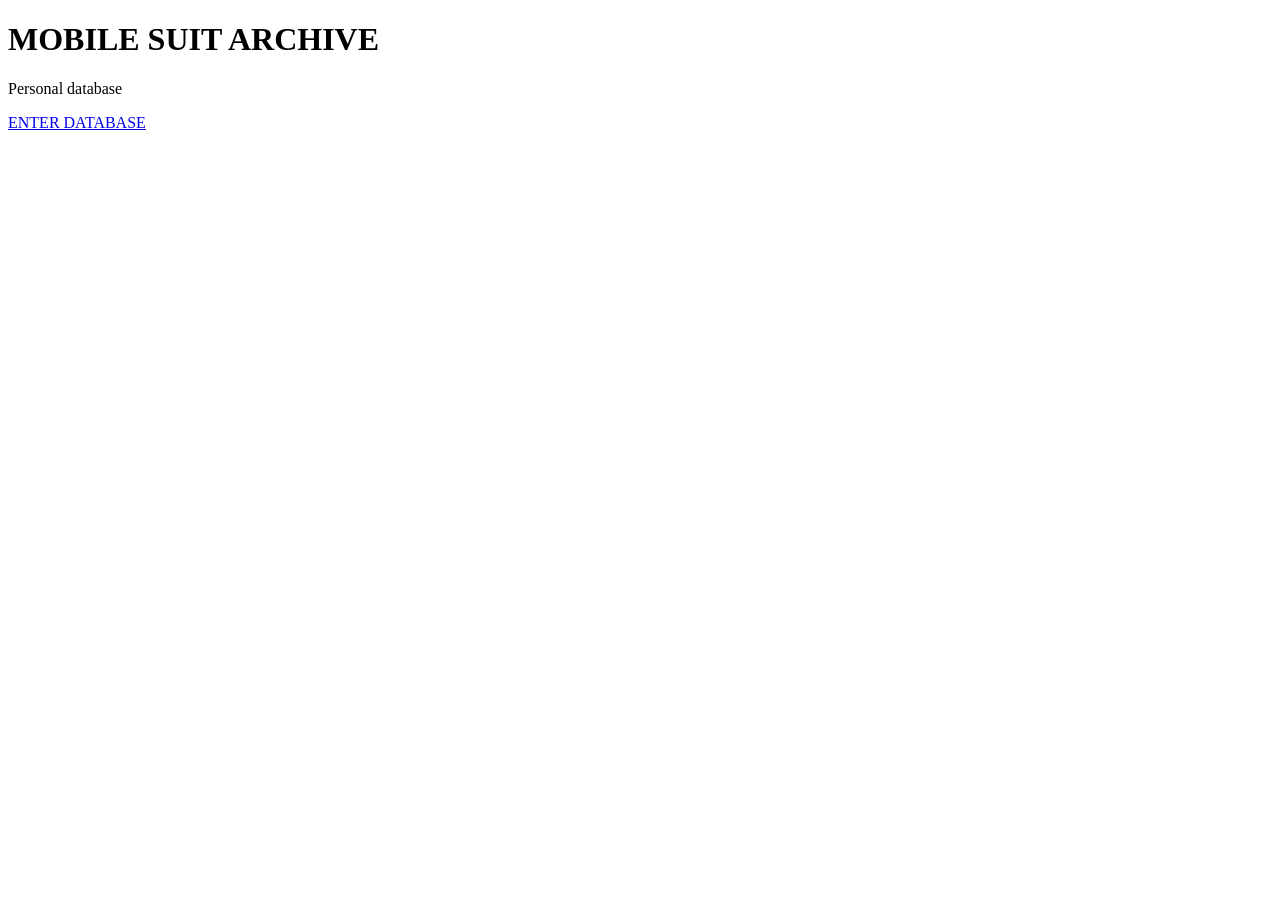
==== index.html @ 5ea13564 "Add initial index.html for Mobile Suit Archive" ====
<!DOCTYPE html>
<html lang="en">
<head>
    <meta charset="UTF-8">
    <meta name="viewport" content="width=device-width, initial-scale=1.0">

    <meta name="robots" content="noindex, nofollow">

    <title>Mobile Suit Archive</title>
</head>

<body>

    <h1>MOBILE SUIT ARCHIVE</h1>

    <p>Personal database</p>

    <a href="#">ENTER DATABASE</a>

</body>
</html>
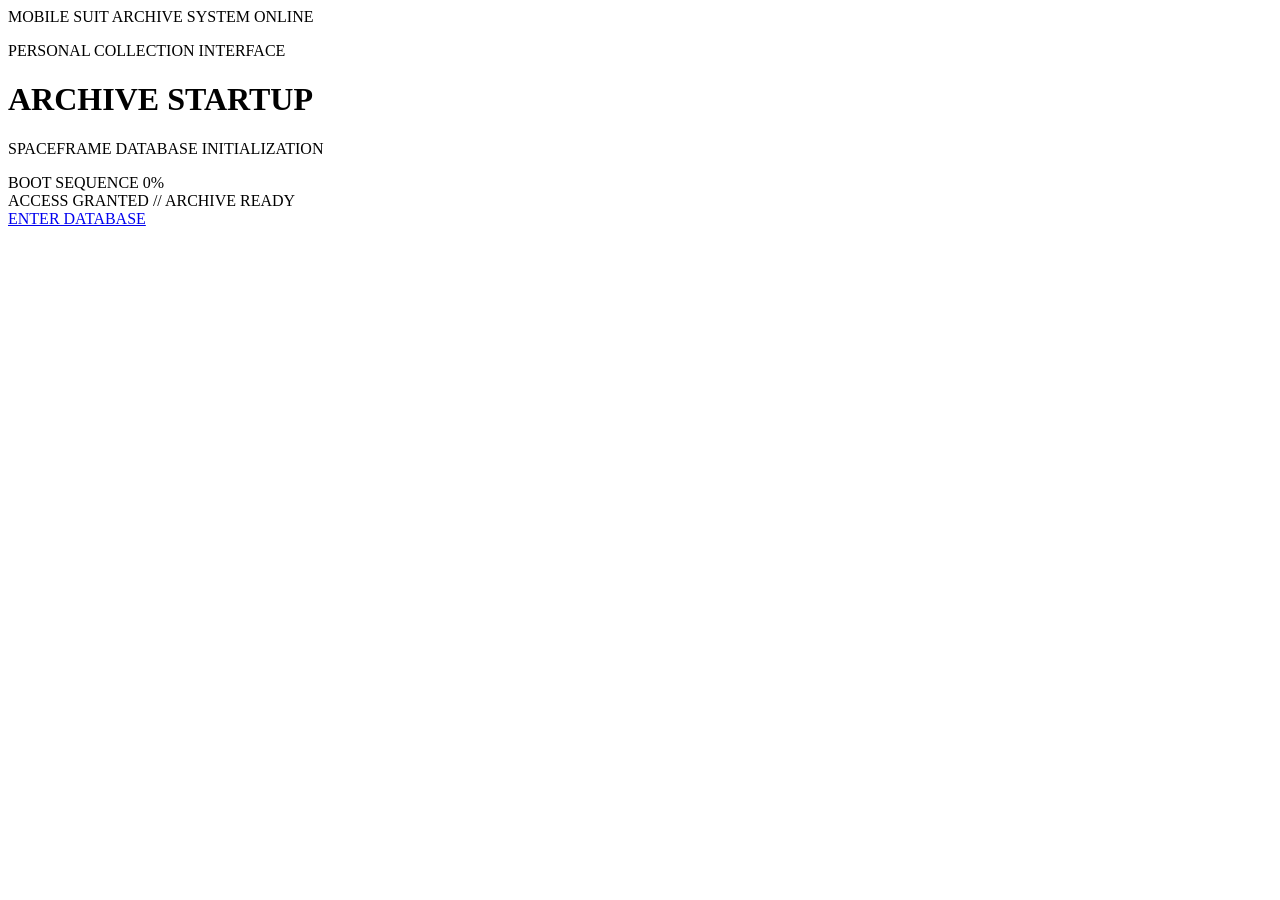
==== commit 111c690a: "Update index.html" ====
--- a/index.html
+++ b/index.html
@@ -1,21 +1,56 @@
 <!DOCTYPE html>
 <html lang="en">
 <head>
-    <meta charset="UTF-8">
-    <meta name="viewport" content="width=device-width, initial-scale=1.0">
+  <meta charset="UTF-8" />
+  <meta name="viewport" content="width=device-width, initial-scale=1.0" />
+  <meta name="robots" content="noindex, nofollow" />
+  <title>Mobile Suit Archive</title>
+  <link rel="stylesheet" href="style.css" />
+</head>
+<body>
+  <div class="stars"></div>
+  <div class="stars stars2"></div>
+  <div class="stars stars3"></div>
 
-    <meta name="robots" content="noindex, nofollow">
+  <div class="overlay"></div>
 
-    <title>Mobile Suit Archive</title>
-</head>
+  <main class="terminal">
+    <div class="frame">
+      <div class="header">
+        <span>MOBILE SUIT ARCHIVE</span>
+        <span class="status">SYSTEM ONLINE</span>
+      </div>
 
-<body>
+      <div class="content">
+        <div class="title-block">
+          <p class="small">PERSONAL COLLECTION INTERFACE</p>
+          <h1>ARCHIVE STARTUP</h1>
+          <p class="subtitle">SPACEFRAME DATABASE INITIALIZATION</p>
+        </div>
 
-    <h1>MOBILE SUIT ARCHIVE</h1>
+        <div id="bootLog" class="boot-log"></div>
 
-    <p>Personal database</p>
+        <div class="progress-wrap">
+          <div class="progress-label">
+            <span>BOOT SEQUENCE</span>
+            <span id="progressPercent">0%</span>
+          </div>
+          <div class="progress-bar">
+            <div id="progressFill" class="progress-fill"></div>
+          </div>
+        </div>
 
-    <a href="#">ENTER DATABASE</a>
+        <div id="finalMessage" class="final-message hidden">
+          ACCESS GRANTED // ARCHIVE READY
+        </div>
 
+        <div class="button-row">
+          <a id="enterBtn" class="enter-btn hidden" href="home.html">ENTER DATABASE</a>
+        </div>
+      </div>
+    </div>
+  </main>
+
+  <script src="script.js"></script>
 </body>
 </html>
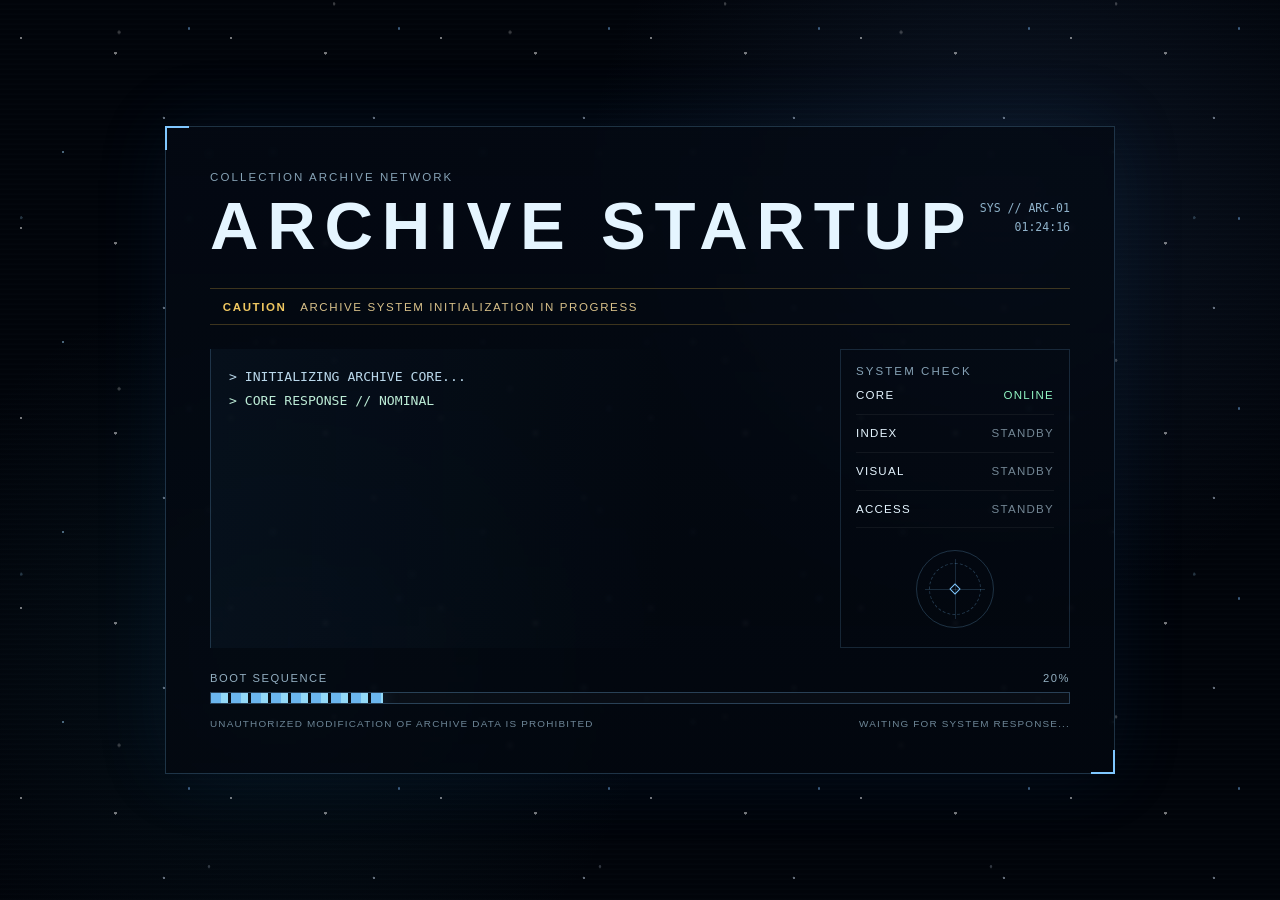
==== commit 935af244: "Add files via upload" ====
--- a/index.html
+++ b/index.html
@@ -1,56 +1,82 @@
-<!DOCTYPE html>
+<!doctype html>
 <html lang="en">
 <head>
-  <meta charset="UTF-8" />
-  <meta name="viewport" content="width=device-width, initial-scale=1.0" />
-  <meta name="robots" content="noindex, nofollow" />
-  <title>Mobile Suit Archive</title>
-  <link rel="stylesheet" href="style.css" />
+  <meta charset="utf-8">
+  <meta name="viewport" content="width=device-width, initial-scale=1">
+  <meta name="robots" content="noindex,nofollow,noarchive">
+  <title>Collection Archive // Startup</title>
+  <link rel="stylesheet" href="css/main.css">
+  <link rel="stylesheet" href="css/startup.css">
 </head>
-<body>
-  <div class="stars"></div>
-  <div class="stars stars2"></div>
-  <div class="stars stars3"></div>
+<body class="startup-page">
+  <div class="startup-space" aria-hidden="true">
+    <div class="stars stars-a"></div>
+    <div class="stars stars-b"></div>
+    <div class="startup-scan"></div>
+  </div>
 
-  <div class="overlay"></div>
+  <main class="startup-shell" aria-live="polite">
+    <section class="startup-panel hud-corners">
+      <header class="startup-header">
+        <div>
+          <p class="eyebrow">COLLECTION ARCHIVE NETWORK</p>
+          <h1>ARCHIVE STARTUP</h1>
+        </div>
+        <div class="startup-id">
+          <span>SYS // ARC-01</span>
+          <span id="clock">00:00:00</span>
+        </div>
+      </header>
 
-  <main class="terminal">
-    <div class="frame">
-      <div class="header">
-        <span>MOBILE SUIT ARCHIVE</span>
-        <span class="status">SYSTEM ONLINE</span>
+      <div class="warning-strip">
+        <span class="warning-mark">CAUTION</span>
+        <span>ARCHIVE SYSTEM INITIALIZATION IN PROGRESS</span>
       </div>
 
-      <div class="content">
-        <div class="title-block">
-          <p class="small">PERSONAL COLLECTION INTERFACE</p>
-          <h1>ARCHIVE STARTUP</h1>
-          <p class="subtitle">SPACEFRAME DATABASE INITIALIZATION</p>
+      <div class="startup-grid">
+        <section class="boot-log" id="bootLog" aria-label="Startup log"></section>
+
+        <aside class="startup-status">
+          <p class="panel-label">SYSTEM CHECK</p>
+          <div class="status-row"><span>CORE</span><b data-system="core">STANDBY</b></div>
+          <div class="status-row"><span>INDEX</span><b data-system="index">STANDBY</b></div>
+          <div class="status-row"><span>VISUAL</span><b data-system="visual">STANDBY</b></div>
+          <div class="status-row"><span>ACCESS</span><b data-system="access">STANDBY</b></div>
+
+          <div class="micro-reticle" aria-hidden="true">
+            <span></span><i></i>
+          </div>
+        </aside>
+      </div>
+
+      <div class="progress-block">
+        <div class="progress-meta">
+          <span>BOOT SEQUENCE</span>
+          <span id="progressPercent">0%</span>
         </div>
-
-        <div id="bootLog" class="boot-log"></div>
-
-        <div class="progress-wrap">
-          <div class="progress-label">
-            <span>BOOT SEQUENCE</span>
-            <span id="progressPercent">0%</span>
-          </div>
-          <div class="progress-bar">
-            <div id="progressFill" class="progress-fill"></div>
-          </div>
-        </div>
-
-        <div id="finalMessage" class="final-message hidden">
-          ACCESS GRANTED // ARCHIVE READY
-        </div>
-
-        <div class="button-row">
-          <a id="enterBtn" class="enter-btn hidden" href="home.html">ENTER DATABASE</a>
+        <div class="progress-track">
+          <div class="progress-fill" id="progressFill"></div>
         </div>
       </div>
-    </div>
+
+      <div class="startup-footer">
+        <span>UNAUTHORIZED MODIFICATION OF ARCHIVE DATA IS PROHIBITED</span>
+        <span id="startupFinal">WAITING FOR SYSTEM RESPONSE...</span>
+      </div>
+    </section>
   </main>
 
-  <script src="script.js"></script>
+  <div class="transition-shutter transition-shutter-left" aria-hidden="true"></div>
+  <div class="transition-shutter transition-shutter-right" aria-hidden="true"></div>
+  <div class="transition-flash" aria-hidden="true"></div>
+
+  <noscript>
+    <div class="noscript-box">
+      JavaScript is required for the startup sequence.
+      <a href="archive.html">Open the archive directly.</a>
+    </div>
+  </noscript>
+
+  <script src="js/startup.js"></script>
 </body>
 </html>
--- a/css/main.css
+++ b/css/main.css
@@ -0,0 +1,259 @@
+:root {
+  color-scheme: dark;
+  --bg: #050914;
+  --panel: rgba(8, 15, 27, .78);
+  --line: rgba(150, 211, 255, .32);
+  --text: #e5f5ff;
+  --muted: #86a2b5;
+  --accent: #7fc7ff;
+  --success: #91f5c4;
+  --warning: #f0c861;
+}
+
+* { box-sizing: border-box; }
+
+html, body {
+  min-height: 100%;
+  margin: 0;
+}
+
+body {
+  background: var(--bg);
+  color: var(--text);
+  font-family: "Segoe UI", Inter, Arial, sans-serif;
+}
+
+button, a { -webkit-tap-highlight-color: transparent; }
+
+button { font: inherit; }
+
+a { color: inherit; }
+
+.eyebrow,
+.panel-label {
+  margin: 0;
+  text-transform: uppercase;
+  letter-spacing: .18em;
+  font-size: .72rem;
+  color: var(--muted);
+}
+
+.hud-corners {
+  position: relative;
+}
+
+.hud-corners::before,
+.hud-corners::after {
+  content: "";
+  position: absolute;
+  width: 22px;
+  height: 22px;
+  pointer-events: none;
+}
+
+.hud-corners::before {
+  top: -1px;
+  left: -1px;
+  border-top: 2px solid var(--accent);
+  border-left: 2px solid var(--accent);
+}
+
+.hud-corners::after {
+  right: -1px;
+  bottom: -1px;
+  border-right: 2px solid var(--accent);
+  border-bottom: 2px solid var(--accent);
+}
+
+.back-link {
+  display: inline-block;
+  margin-bottom: .75rem;
+  color: var(--muted);
+  text-decoration: none;
+  letter-spacing: .13em;
+  font-size: .72rem;
+}
+
+.back-link:hover { color: var(--text); }
+
+
+
+code {
+  color: #d7efff;
+  background: rgba(255,255,255,.06);
+  padding: .12em .35em;
+  border-radius: 3px;
+}
+
+.noscript-box {
+  position: fixed;
+  inset: auto 20px 20px;
+  z-index: 500;
+  padding: 1rem;
+  background: #111b27;
+  border: 1px solid #6886a0;
+}
+
+
+/* ---------------- Page transitions ---------------- */
+body {
+  opacity: 0;
+  transform: translateY(6px);
+  transition:
+    opacity .42s ease,
+    transform .42s cubic-bezier(.2,.8,.2,1),
+    filter .42s ease;
+}
+
+body.page-ready,
+body.startup-page {
+  opacity: 1;
+  transform: none;
+}
+
+body.page-leaving {
+  opacity: 0;
+  transform: scale(.992);
+  filter: brightness(.78);
+  pointer-events: none;
+}
+
+
+
+
+/* ---------------- Persistent compact category rotator ---------------- */
+.category-rotator {
+  --rotator-width: 310px;
+  position: relative;
+  width: var(--rotator-width);
+  height: 66px;
+  flex: 0 0 auto;
+  perspective: 750px;
+  isolation: isolate;
+}
+
+.rotator-card {
+  --rotator-accent: #7fc7ff;
+  position: absolute;
+  top: 50%;
+  left: 50%;
+  width: 150px;
+  height: 48px;
+  padding: 0 12px;
+  border: 1px solid color-mix(in srgb, var(--rotator-accent), transparent 45%);
+  background: color-mix(in srgb, var(--rotator-accent), #07101a 82%);
+  color: #f0f8fc;
+  cursor: pointer;
+  overflow: hidden;
+  box-shadow: 0 10px 26px rgba(0,0,0,.24);
+  transition:
+    transform .48s cubic-bezier(.2,.8,.2,1),
+    opacity .48s ease,
+    filter .48s ease,
+    border-color .25s ease;
+}
+
+.rotator-card::before {
+  content: "";
+  position: absolute;
+  inset: 0;
+  background:
+    linear-gradient(110deg,
+      transparent 0 35%,
+      color-mix(in srgb, var(--rotator-accent), transparent 82%) 35.5% 36%,
+      transparent 36.5% 100%);
+  opacity: .7;
+}
+
+.rotator-card span {
+  position: relative;
+  z-index: 1;
+  display: block;
+  white-space: nowrap;
+  overflow: hidden;
+  text-overflow: ellipsis;
+  font-size: .68rem;
+  font-weight: 650;
+  letter-spacing: .12em;
+}
+
+.rotator-gundam {
+  --rotator-accent: #72bce9;
+}
+
+.rotator-digimon {
+  --rotator-accent: #59d4b9;
+}
+
+.rotator-external {
+  --rotator-accent: #b79b6f;
+}
+
+.rotator-card.rotator-front {
+  z-index: 5;
+  opacity: 1;
+  filter: saturate(1) brightness(1);
+  transform: translate(-50%, -50%) translateZ(55px) scale(1);
+}
+
+.rotator-card.rotator-left {
+  z-index: 3;
+  opacity: .62;
+  filter: saturate(.46) brightness(.62);
+  transform: translate(-95%, -50%) translateZ(-60px) rotateY(14deg) scale(.82);
+}
+
+.rotator-card.rotator-right {
+  z-index: 3;
+  opacity: .62;
+  filter: saturate(.46) brightness(.62);
+  transform: translate(-5%, -50%) translateZ(-60px) rotateY(-14deg) scale(.82);
+}
+
+.rotator-card:hover {
+  border-color: var(--rotator-accent);
+}
+
+.rotator-card:focus-visible {
+  outline: 2px solid var(--rotator-accent);
+  outline-offset: 3px;
+}
+
+@media (max-width: 700px) {
+  .category-rotator {
+    --rotator-width: 230px;
+    height: 60px;
+  }
+
+  .rotator-card {
+    width: 118px;
+    height: 44px;
+  }
+
+  .rotator-card span {
+    font-size: .58rem;
+    letter-spacing: .08em;
+  }
+
+  .rotator-card.rotator-left {
+    transform: translate(-92%, -50%) translateZ(-55px) rotateY(12deg) scale(.78);
+  }
+
+  .rotator-card.rotator-right {
+    transform: translate(-8%, -50%) translateZ(-55px) rotateY(-12deg) scale(.78);
+  }
+}
+
+@media (max-width: 470px) {
+  .category-rotator {
+    width: 180px;
+  }
+
+  .rotator-card {
+    width: 96px;
+  }
+
+  .rotator-card span {
+    font-size: .52rem;
+  }
+}
--- a/css/startup.css
+++ b/css/startup.css
@@ -0,0 +1,302 @@
+.startup-page {
+  overflow: hidden;
+  min-height: 100vh;
+  background: #01040a;
+}
+
+.startup-space,
+.startup-space > * {
+  position: fixed;
+  inset: 0;
+}
+
+.startup-space {
+  overflow: hidden;
+  background:
+    radial-gradient(circle at 78% 22%, rgba(56, 92, 145, .18), transparent 34%),
+    radial-gradient(circle at 22% 72%, rgba(30, 101, 126, .12), transparent 32%),
+    #01040a;
+}
+
+.stars {
+  opacity: .46;
+  background-image:
+    radial-gradient(circle at 10% 20%, white 0 1px, transparent 1.4px),
+    radial-gradient(circle at 30% 80%, #9fd8ff 0 1px, transparent 1.4px),
+    radial-gradient(circle at 55% 28%, white 0 1.2px, transparent 1.6px),
+    radial-gradient(circle at 78% 62%, #d9e9ff 0 1px, transparent 1.4px),
+    radial-gradient(circle at 90% 15%, #7ebeff 0 1px, transparent 1.5px);
+  background-size: 210px 190px;
+  animation: starDrift 35s linear infinite;
+}
+
+.stars-b {
+  opacity: .22;
+  background-size: 340px 310px;
+  animation-duration: 57s;
+  transform: scale(1.15);
+}
+
+@keyframes starDrift {
+  to { transform: translate3d(-80px, -44px, 0); }
+}
+
+.startup-scan {
+  background:
+    repeating-linear-gradient(to bottom,
+      transparent 0 3px,
+      rgba(138, 200, 255, .018) 4px 5px);
+  opacity: .7;
+  pointer-events: none;
+}
+
+.startup-shell {
+  position: relative;
+  z-index: 3;
+  min-height: 100vh;
+  display: grid;
+  place-items: center;
+  padding: 24px;
+}
+
+.startup-panel {
+  width: min(950px, 100%);
+  padding: clamp(22px, 4vw, 44px);
+  background: linear-gradient(180deg, rgba(4, 10, 20, .83), rgba(3, 8, 16, .70));
+  border: 1px solid rgba(119, 187, 237, .24);
+  box-shadow: 0 0 70px rgba(27, 93, 155, .12);
+  backdrop-filter: blur(2px);
+  animation: startupFlicker 4.2s linear infinite;
+}
+
+@keyframes startupFlicker {
+  0%, 88%, 91%, 100% { opacity: 1; }
+  89% { opacity: .965; }
+  90% { opacity: .995; }
+}
+
+.startup-header,
+.startup-footer,
+.progress-meta,
+.status-row {
+  display: flex;
+  justify-content: space-between;
+  align-items: center;
+}
+
+.startup-header h1 {
+  margin: .3rem 0 0;
+  letter-spacing: .13em;
+  font-size: clamp(2rem, 6vw, 4.2rem);
+  font-weight: 600;
+}
+
+.startup-id {
+  display: grid;
+  gap: .35rem;
+  text-align: right;
+  font-family: ui-monospace, SFMono-Regular, Consolas, monospace;
+  font-size: .72rem;
+  color: #8fb2ca;
+}
+
+.warning-strip {
+  margin: 24px 0;
+  padding: .7rem .8rem;
+  display: flex;
+  gap: .85rem;
+  align-items: center;
+  border-top: 1px solid rgba(229, 181, 65, .26);
+  border-bottom: 1px solid rgba(229, 181, 65, .26);
+  color: #d8c18a;
+  font-size: .72rem;
+  letter-spacing: .14em;
+}
+
+.warning-mark {
+  color: #f0c861;
+  font-weight: 700;
+}
+
+.startup-grid {
+  display: grid;
+  grid-template-columns: minmax(0, 1fr) 230px;
+  gap: 26px;
+}
+
+.boot-log {
+  min-height: 245px;
+  padding: 16px 18px;
+  border-left: 1px solid rgba(127, 199, 255, .23);
+  background: linear-gradient(90deg, rgba(20, 55, 82, .15), transparent 75%);
+  color: #bad8eb;
+  font: .82rem/1.85 ui-monospace, SFMono-Regular, Consolas, monospace;
+  overflow: hidden;
+}
+
+.boot-line {
+  opacity: 0;
+  transform: translateX(-4px);
+  animation: lineIn .24s ease forwards;
+}
+
+.boot-line.ok { color: #bcebd6; }
+.boot-line.warn { color: #e7cd83; }
+
+@keyframes lineIn { to { opacity: 1; transform: none; } }
+
+.startup-status {
+  position: relative;
+  padding: 15px;
+  border: 1px solid rgba(127, 199, 255, .16);
+}
+
+.status-row {
+  padding: .78rem 0;
+  border-bottom: 1px solid rgba(255,255,255,.055);
+  font-size: .72rem;
+  letter-spacing: .11em;
+}
+
+.status-row b {
+  font-weight: 500;
+  color: #748795;
+}
+
+.status-row b.online { color: var(--success); }
+
+.micro-reticle {
+  width: 78px;
+  height: 78px;
+  margin: 22px auto 4px;
+  border: 1px solid rgba(127,199,255,.22);
+  border-radius: 50%;
+  position: relative;
+}
+
+.micro-reticle::before,
+.micro-reticle::after,
+.micro-reticle span,
+.micro-reticle i {
+  content: "";
+  position: absolute;
+}
+
+.micro-reticle::before {
+  inset: 12px;
+  border: 1px dashed rgba(127,199,255,.25);
+  border-radius: 50%;
+  animation: spin 8s linear infinite;
+}
+
+.micro-reticle::after {
+  left: 50%; top: 8px; bottom: 8px;
+  border-left: 1px solid rgba(127,199,255,.18);
+}
+
+.micro-reticle span {
+  top: 50%; left: 8px; right: 8px;
+  border-top: 1px solid rgba(127,199,255,.18);
+}
+
+.micro-reticle i {
+  width: 8px; height: 8px;
+  border: 1px solid #7fc7ff;
+  left: calc(50% - 4px);
+  top: calc(50% - 4px);
+  transform: rotate(45deg);
+}
+
+@keyframes spin { to { transform: rotate(360deg); } }
+
+.progress-block { margin-top: 24px; }
+
+.progress-meta {
+  color: #93afc1;
+  font-size: .7rem;
+  letter-spacing: .14em;
+  margin-bottom: 8px;
+}
+
+.progress-track {
+  height: 12px;
+  border: 1px solid rgba(127,199,255,.28);
+  background: rgba(255,255,255,.025);
+  overflow: hidden;
+}
+
+.progress-fill {
+  width: 0;
+  height: 100%;
+  background:
+    repeating-linear-gradient(90deg,
+      #6bb6ee 0 10px,
+      #93daf8 10px 17px,
+      transparent 17px 20px);
+  box-shadow: 0 0 18px rgba(100, 190, 255, .27);
+  transition: width .26s ease;
+}
+
+.startup-footer {
+  margin-top: 14px;
+  gap: 1rem;
+  color: #6e8798;
+  font-size: .62rem;
+  letter-spacing: .12em;
+}
+
+#startupFinal.ready {
+  color: #a8ebca;
+}
+
+.transition-shutter,
+.transition-flash {
+  position: fixed;
+  z-index: 200;
+  pointer-events: none;
+}
+
+.transition-shutter {
+  top: 0;
+  bottom: 0;
+  width: 51vw;
+  background: #030810;
+  transition: transform .72s cubic-bezier(.74,0,.22,1);
+}
+
+.transition-shutter-left {
+  left: 0;
+  transform: translateX(-101%);
+}
+
+.transition-shutter-right {
+  right: 0;
+  transform: translateX(101%);
+}
+
+body.transitioning .transition-shutter-left,
+body.transitioning .transition-shutter-right {
+  transform: translateX(0);
+}
+
+.transition-flash {
+  inset: 0;
+  opacity: 0;
+  background: rgba(171, 226, 255, .24);
+}
+
+body.transitioning .transition-flash {
+  animation: flash .58s ease;
+}
+
+@keyframes flash {
+  0%, 100% { opacity: 0; }
+  40% { opacity: 1; }
+}
+
+@media (max-width: 720px) {
+  .startup-grid { grid-template-columns: 1fr; }
+  .startup-status { display: none; }
+  .boot-log { min-height: 230px; }
+  .startup-footer { align-items: flex-start; flex-direction: column; }
+}
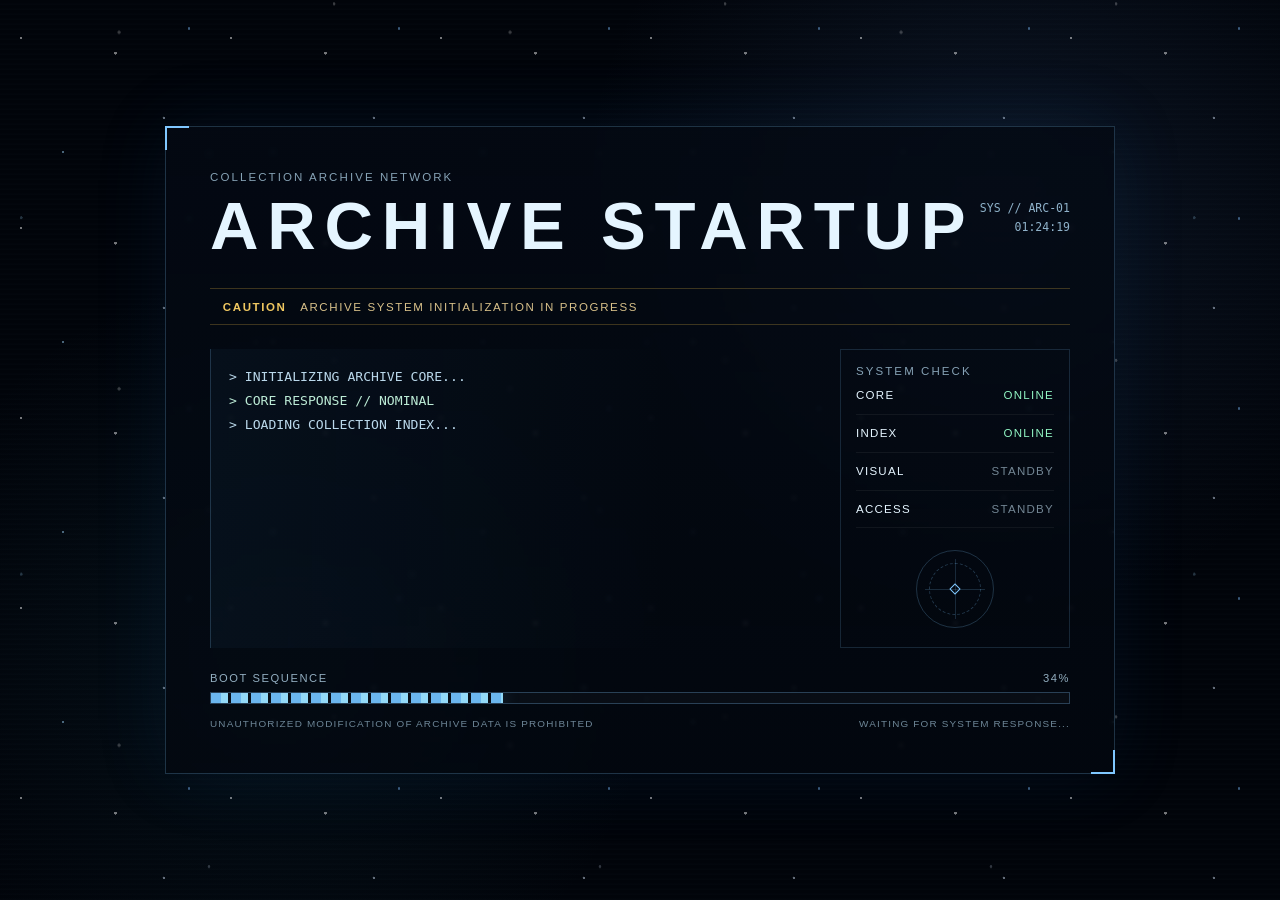
==== commit d467aa33: "Remove demo mecha record; external cards use Gundam image size; phone: switcher as buttons, one-tap " ====
--- a/index.html
+++ b/index.html
@@ -5,7 +5,7 @@
   <meta name="viewport" content="width=device-width, initial-scale=1">
   <meta name="robots" content="noindex,nofollow,noarchive">
   <title>Collection Archive // Startup</title>
-  <link rel="stylesheet" href="css/main.css">
+  <link rel="stylesheet" href="css/main.css?v=2">
   <link rel="stylesheet" href="css/startup.css">
 </head>
 <body class="startup-page">
--- a/css/main.css
+++ b/css/main.css
@@ -257,3 +257,49 @@
     font-size: .52rem;
   }
 }
+
+/* Phone: the 3D rotator becomes three full-size buttons, one tap goes there. */
+@media (max-width: 760px) {
+  .category-rotator {
+    width: 100%;
+    height: auto;
+    display: grid;
+    grid-template-columns: repeat(3, minmax(0, 1fr));
+    gap: 6px;
+    perspective: none;
+  }
+
+  .rotator-card,
+  .rotator-card.rotator-front,
+  .rotator-card.rotator-left,
+  .rotator-card.rotator-right {
+    position: relative;
+    top: auto;
+    left: auto;
+    width: auto;
+    height: 46px;
+    padding: 0 6px;
+    opacity: 1;
+    filter: none;
+    transform: none;
+  }
+
+  .rotator-card:not(.rotator-front) {
+    opacity: .7;
+  }
+
+  .rotator-card.rotator-front {
+    border-color: var(--rotator-accent);
+  }
+
+  .rotator-card span {
+    font-size: .62rem;
+    letter-spacing: .08em;
+  }
+
+  .back-link {
+    display: inline-flex;
+    align-items: center;
+    min-height: 44px;
+  }
+}
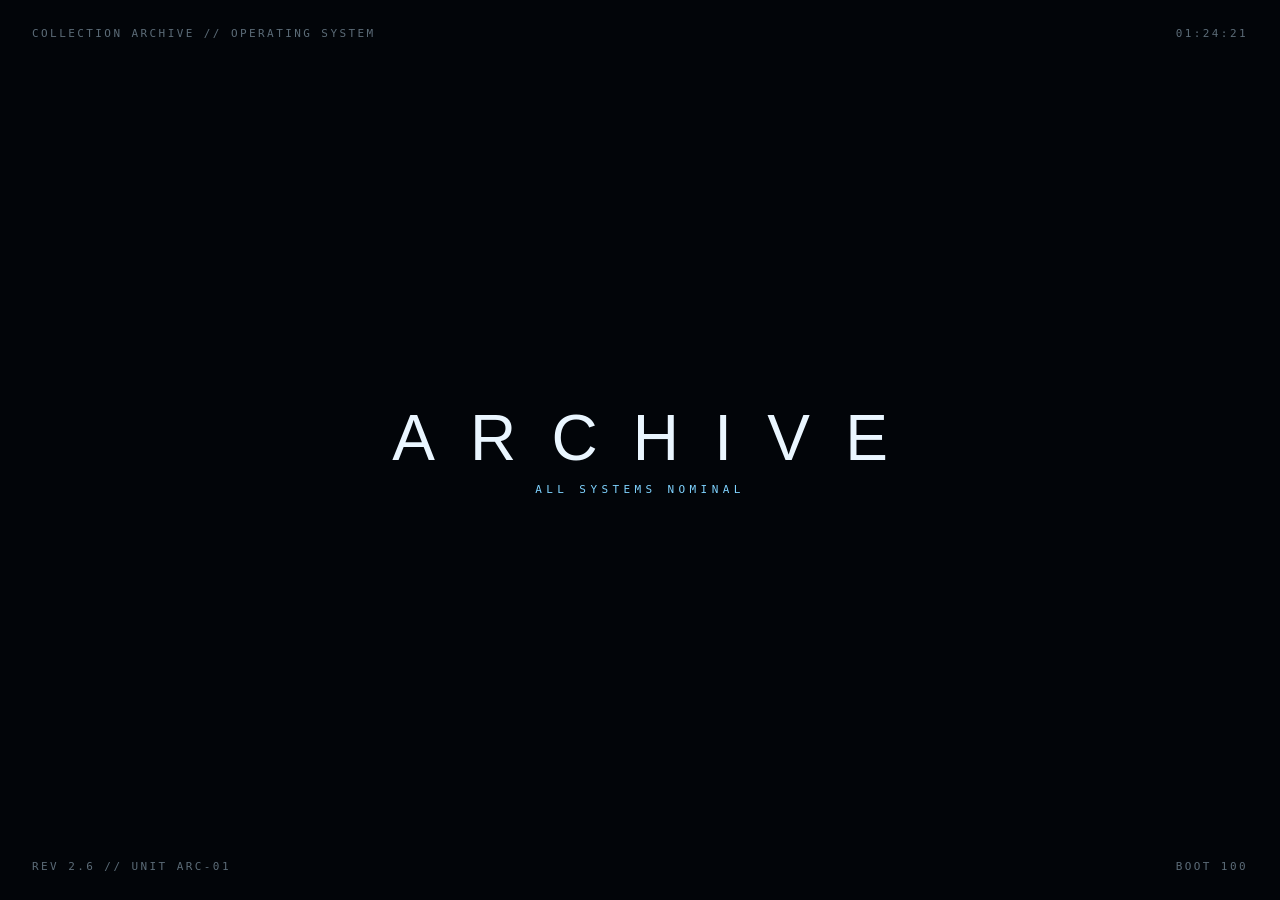
==== commit 404a72ce: "New startup: cockpit-style OS boot, about 2.5 s, skip with any click or key" ====
--- a/index.html
+++ b/index.html
@@ -6,69 +6,28 @@
   <meta name="robots" content="noindex,nofollow,noarchive">
   <title>Collection Archive // Startup</title>
   <link rel="stylesheet" href="css/main.css?v=2">
-  <link rel="stylesheet" href="css/startup.css">
+  <link rel="stylesheet" href="css/startup.css?v=2">
 </head>
 <body class="startup-page">
-  <div class="startup-space" aria-hidden="true">
-    <div class="stars stars-a"></div>
-    <div class="stars stars-b"></div>
-    <div class="startup-scan"></div>
-  </div>
+  <header class="os-bar os-top">
+    <span>COLLECTION ARCHIVE // OPERATING SYSTEM</span>
+    <span id="clock">00:00:00</span>
+  </header>
 
-  <main class="startup-shell" aria-live="polite">
-    <section class="startup-panel hud-corners">
-      <header class="startup-header">
-        <div>
-          <p class="eyebrow">COLLECTION ARCHIVE NETWORK</p>
-          <h1>ARCHIVE STARTUP</h1>
-        </div>
-        <div class="startup-id">
-          <span>SYS // ARC-01</span>
-          <span id="clock">00:00:00</span>
-        </div>
-      </header>
-
-      <div class="warning-strip">
-        <span class="warning-mark">CAUTION</span>
-        <span>ARCHIVE SYSTEM INITIALIZATION IN PROGRESS</span>
-      </div>
-
-      <div class="startup-grid">
-        <section class="boot-log" id="bootLog" aria-label="Startup log"></section>
-
-        <aside class="startup-status">
-          <p class="panel-label">SYSTEM CHECK</p>
-          <div class="status-row"><span>CORE</span><b data-system="core">STANDBY</b></div>
-          <div class="status-row"><span>INDEX</span><b data-system="index">STANDBY</b></div>
-          <div class="status-row"><span>VISUAL</span><b data-system="visual">STANDBY</b></div>
-          <div class="status-row"><span>ACCESS</span><b data-system="access">STANDBY</b></div>
-
-          <div class="micro-reticle" aria-hidden="true">
-            <span></span><i></i>
-          </div>
-        </aside>
-      </div>
-
-      <div class="progress-block">
-        <div class="progress-meta">
-          <span>BOOT SEQUENCE</span>
-          <span id="progressPercent">0%</span>
-        </div>
-        <div class="progress-track">
-          <div class="progress-fill" id="progressFill"></div>
-        </div>
-      </div>
-
-      <div class="startup-footer">
-        <span>UNAUTHORIZED MODIFICATION OF ARCHIVE DATA IS PROHIBITED</span>
-        <span id="startupFinal">WAITING FOR SYSTEM RESPONSE...</span>
-      </div>
-    </section>
+  <main class="os-stage" aria-live="polite">
+    <div class="os-acronym" id="acronym" aria-label="Archive"></div>
+    <div class="os-wordmark">
+      <h1>ARCHIVE</h1>
+      <p>ALL SYSTEMS NOMINAL</p>
+    </div>
   </main>
 
-  <div class="transition-shutter transition-shutter-left" aria-hidden="true"></div>
-  <div class="transition-shutter transition-shutter-right" aria-hidden="true"></div>
-  <div class="transition-flash" aria-hidden="true"></div>
+  <div class="os-sweep" aria-hidden="true"></div>
+
+  <footer class="os-bar os-bottom">
+    <span>REV 2.6 // UNIT ARC-01</span>
+    <span id="bootPercent">BOOT 000</span>
+  </footer>
 
   <noscript>
     <div class="noscript-box">
@@ -77,6 +36,6 @@
     </div>
   </noscript>
 
-  <script src="js/startup.js"></script>
+  <script src="js/startup.js?v=2"></script>
 </body>
 </html>
--- a/css/startup.css
+++ b/css/startup.css
@@ -1,302 +1,129 @@
+/* Startup: cockpit-style OS boot. The letters of ARCHIVE come up one by one as
+   an acronym, fold into the wordmark, and a light line sweeps to the archive. */
+
 .startup-page {
+  --os-accent: #7fd3ff;
+  min-height: 100vh;
   overflow: hidden;
-  min-height: 100vh;
-  background: #01040a;
+  background: #020509;
+  color: #c9d6de;
+  cursor: pointer;
 }
 
-.startup-space,
-.startup-space > * {
+.os-bar {
   position: fixed;
-  inset: 0;
+  left: 32px;
+  right: 32px;
+  display: flex;
+  justify-content: space-between;
+  gap: 16px;
+  color: #5b6b77;
+  font: 11px/1.4 ui-monospace, SFMono-Regular, Consolas, monospace;
+  letter-spacing: .22em;
 }
 
-.startup-space {
-  overflow: hidden;
-  background:
-    radial-gradient(circle at 78% 22%, rgba(56, 92, 145, .18), transparent 34%),
-    radial-gradient(circle at 22% 72%, rgba(30, 101, 126, .12), transparent 32%),
-    #01040a;
+.os-top { top: 26px; }
+.os-bottom { bottom: 26px; }
+
+.os-stage {
+  position: relative;
+  min-height: 100vh;
+  display: grid;
+  place-items: center;
 }
 
-.stars {
-  opacity: .46;
-  background-image:
-    radial-gradient(circle at 10% 20%, white 0 1px, transparent 1.4px),
-    radial-gradient(circle at 30% 80%, #9fd8ff 0 1px, transparent 1.4px),
-    radial-gradient(circle at 55% 28%, white 0 1.2px, transparent 1.6px),
-    radial-gradient(circle at 78% 62%, #d9e9ff 0 1px, transparent 1.4px),
-    radial-gradient(circle at 90% 15%, #7ebeff 0 1px, transparent 1.5px);
-  background-size: 210px 190px;
-  animation: starDrift 35s linear infinite;
+.os-acronym {
+  display: grid;
+  gap: 6px;
+  transition: opacity .25s ease;
 }
 
-.stars-b {
-  opacity: .22;
-  background-size: 340px 310px;
-  animation-duration: 57s;
-  transform: scale(1.15);
+.os-acronym > div {
+  display: flex;
+  align-items: baseline;
+  gap: 14px;
+  opacity: 0;
+  transform: translateX(-8px);
+  transition: opacity .12s ease, transform .12s ease;
 }
 
-@keyframes starDrift {
-  to { transform: translate3d(-80px, -44px, 0); }
+.os-acronym > div.on {
+  opacity: 1;
+  transform: none;
 }
 
-.startup-scan {
-  background:
-    repeating-linear-gradient(to bottom,
-      transparent 0 3px,
-      rgba(138, 200, 255, .018) 4px 5px);
-  opacity: .7;
+.os-acronym b {
+  width: 34px;
+  color: var(--os-accent);
+  font: 600 30px/1 ui-monospace, SFMono-Regular, Consolas, monospace;
+  text-shadow: 0 0 12px rgba(127, 211, 255, .45);
+}
+
+.os-acronym span {
+  color: #8494a0;
+  font: 15px/1 ui-monospace, SFMono-Regular, Consolas, monospace;
+  letter-spacing: .32em;
+  text-transform: uppercase;
+}
+
+.os-wordmark {
+  position: absolute;
+  inset: 0;
+  display: grid;
+  place-content: center;
+  text-align: center;
+  opacity: 0;
+  transition: opacity .25s ease;
   pointer-events: none;
 }
 
-.startup-shell {
-  position: relative;
-  z-index: 3;
-  min-height: 100vh;
-  display: grid;
-  place-items: center;
-  padding: 24px;
+.os-wordmark h1 {
+  margin: 0;
+  padding-left: .55em;
+  color: #eaf6ff;
+  font: 300 clamp(2.4rem, 9vw, 4rem)/1 "Segoe UI", Inter, Arial, sans-serif;
+  letter-spacing: .55em;
 }
 
-.startup-panel {
-  width: min(950px, 100%);
-  padding: clamp(22px, 4vw, 44px);
-  background: linear-gradient(180deg, rgba(4, 10, 20, .83), rgba(3, 8, 16, .70));
-  border: 1px solid rgba(119, 187, 237, .24);
-  box-shadow: 0 0 70px rgba(27, 93, 155, .12);
-  backdrop-filter: blur(2px);
-  animation: startupFlicker 4.2s linear infinite;
+.os-wordmark p {
+  margin: 14px 0 0;
+  color: var(--os-accent);
+  font: 11px/1 ui-monospace, SFMono-Regular, Consolas, monospace;
+  letter-spacing: .4em;
 }
 
-@keyframes startupFlicker {
-  0%, 88%, 91%, 100% { opacity: 1; }
-  89% { opacity: .965; }
-  90% { opacity: .995; }
+body.os-done .os-acronym { opacity: 0; }
+body.os-done .os-wordmark { opacity: 1; }
+
+.os-sweep {
+  position: fixed;
+  left: 0;
+  right: 0;
+  top: 50%;
+  height: 1px;
+  background: var(--os-accent);
+  box-shadow: 0 0 10px var(--os-accent);
+  transform: scaleX(0);
 }
 
-.startup-header,
-.startup-footer,
-.progress-meta,
-.status-row {
-  display: flex;
-  justify-content: space-between;
-  align-items: center;
+body.os-out .os-sweep {
+  transform: scaleX(1);
+  transition: transform .35s cubic-bezier(.7, 0, .2, 1);
 }
 
-.startup-header h1 {
-  margin: .3rem 0 0;
-  letter-spacing: .13em;
-  font-size: clamp(2rem, 6vw, 4.2rem);
-  font-weight: 600;
+body.os-out .os-wordmark {
+  opacity: 0;
+  transition: opacity .3s ease .25s;
 }
 
-.startup-id {
-  display: grid;
-  gap: .35rem;
-  text-align: right;
-  font-family: ui-monospace, SFMono-Regular, Consolas, monospace;
-  font-size: .72rem;
-  color: #8fb2ca;
+@media (max-width: 520px) {
+  .os-bar { left: 18px; right: 18px; font-size: 10px; letter-spacing: .14em; }
+  .os-acronym b { font-size: 26px; width: 28px; }
+  .os-acronym span { font-size: 13px; letter-spacing: .24em; }
 }
 
-.warning-strip {
-  margin: 24px 0;
-  padding: .7rem .8rem;
-  display: flex;
-  gap: .85rem;
-  align-items: center;
-  border-top: 1px solid rgba(229, 181, 65, .26);
-  border-bottom: 1px solid rgba(229, 181, 65, .26);
-  color: #d8c18a;
-  font-size: .72rem;
-  letter-spacing: .14em;
+@media (prefers-reduced-motion: reduce) {
+  .os-acronym > div,
+  .os-wordmark,
+  body.os-out .os-sweep { transition: none; }
 }
-
-.warning-mark {
-  color: #f0c861;
-  font-weight: 700;
-}
-
-.startup-grid {
-  display: grid;
-  grid-template-columns: minmax(0, 1fr) 230px;
-  gap: 26px;
-}
-
-.boot-log {
-  min-height: 245px;
-  padding: 16px 18px;
-  border-left: 1px solid rgba(127, 199, 255, .23);
-  background: linear-gradient(90deg, rgba(20, 55, 82, .15), transparent 75%);
-  color: #bad8eb;
-  font: .82rem/1.85 ui-monospace, SFMono-Regular, Consolas, monospace;
-  overflow: hidden;
-}
-
-.boot-line {
-  opacity: 0;
-  transform: translateX(-4px);
-  animation: lineIn .24s ease forwards;
-}
-
-.boot-line.ok { color: #bcebd6; }
-.boot-line.warn { color: #e7cd83; }
-
-@keyframes lineIn { to { opacity: 1; transform: none; } }
-
-.startup-status {
-  position: relative;
-  padding: 15px;
-  border: 1px solid rgba(127, 199, 255, .16);
-}
-
-.status-row {
-  padding: .78rem 0;
-  border-bottom: 1px solid rgba(255,255,255,.055);
-  font-size: .72rem;
-  letter-spacing: .11em;
-}
-
-.status-row b {
-  font-weight: 500;
-  color: #748795;
-}
-
-.status-row b.online { color: var(--success); }
-
-.micro-reticle {
-  width: 78px;
-  height: 78px;
-  margin: 22px auto 4px;
-  border: 1px solid rgba(127,199,255,.22);
-  border-radius: 50%;
-  position: relative;
-}
-
-.micro-reticle::before,
-.micro-reticle::after,
-.micro-reticle span,
-.micro-reticle i {
-  content: "";
-  position: absolute;
-}
-
-.micro-reticle::before {
-  inset: 12px;
-  border: 1px dashed rgba(127,199,255,.25);
-  border-radius: 50%;
-  animation: spin 8s linear infinite;
-}
-
-.micro-reticle::after {
-  left: 50%; top: 8px; bottom: 8px;
-  border-left: 1px solid rgba(127,199,255,.18);
-}
-
-.micro-reticle span {
-  top: 50%; left: 8px; right: 8px;
-  border-top: 1px solid rgba(127,199,255,.18);
-}
-
-.micro-reticle i {
-  width: 8px; height: 8px;
-  border: 1px solid #7fc7ff;
-  left: calc(50% - 4px);
-  top: calc(50% - 4px);
-  transform: rotate(45deg);
-}
-
-@keyframes spin { to { transform: rotate(360deg); } }
-
-.progress-block { margin-top: 24px; }
-
-.progress-meta {
-  color: #93afc1;
-  font-size: .7rem;
-  letter-spacing: .14em;
-  margin-bottom: 8px;
-}
-
-.progress-track {
-  height: 12px;
-  border: 1px solid rgba(127,199,255,.28);
-  background: rgba(255,255,255,.025);
-  overflow: hidden;
-}
-
-.progress-fill {
-  width: 0;
-  height: 100%;
-  background:
-    repeating-linear-gradient(90deg,
-      #6bb6ee 0 10px,
-      #93daf8 10px 17px,
-      transparent 17px 20px);
-  box-shadow: 0 0 18px rgba(100, 190, 255, .27);
-  transition: width .26s ease;
-}
-
-.startup-footer {
-  margin-top: 14px;
-  gap: 1rem;
-  color: #6e8798;
-  font-size: .62rem;
-  letter-spacing: .12em;
-}
-
-#startupFinal.ready {
-  color: #a8ebca;
-}
-
-.transition-shutter,
-.transition-flash {
-  position: fixed;
-  z-index: 200;
-  pointer-events: none;
-}
-
-.transition-shutter {
-  top: 0;
-  bottom: 0;
-  width: 51vw;
-  background: #030810;
-  transition: transform .72s cubic-bezier(.74,0,.22,1);
-}
-
-.transition-shutter-left {
-  left: 0;
-  transform: translateX(-101%);
-}
-
-.transition-shutter-right {
-  right: 0;
-  transform: translateX(101%);
-}
-
-body.transitioning .transition-shutter-left,
-body.transitioning .transition-shutter-right {
-  transform: translateX(0);
-}
-
-.transition-flash {
-  inset: 0;
-  opacity: 0;
-  background: rgba(171, 226, 255, .24);
-}
-
-body.transitioning .transition-flash {
-  animation: flash .58s ease;
-}
-
-@keyframes flash {
-  0%, 100% { opacity: 0; }
-  40% { opacity: 1; }
-}
-
-@media (max-width: 720px) {
-  .startup-grid { grid-template-columns: 1fr; }
-  .startup-status { display: none; }
-  .boot-log { min-height: 230px; }
-  .startup-footer { align-items: flex-start; flex-direction: column; }
-}
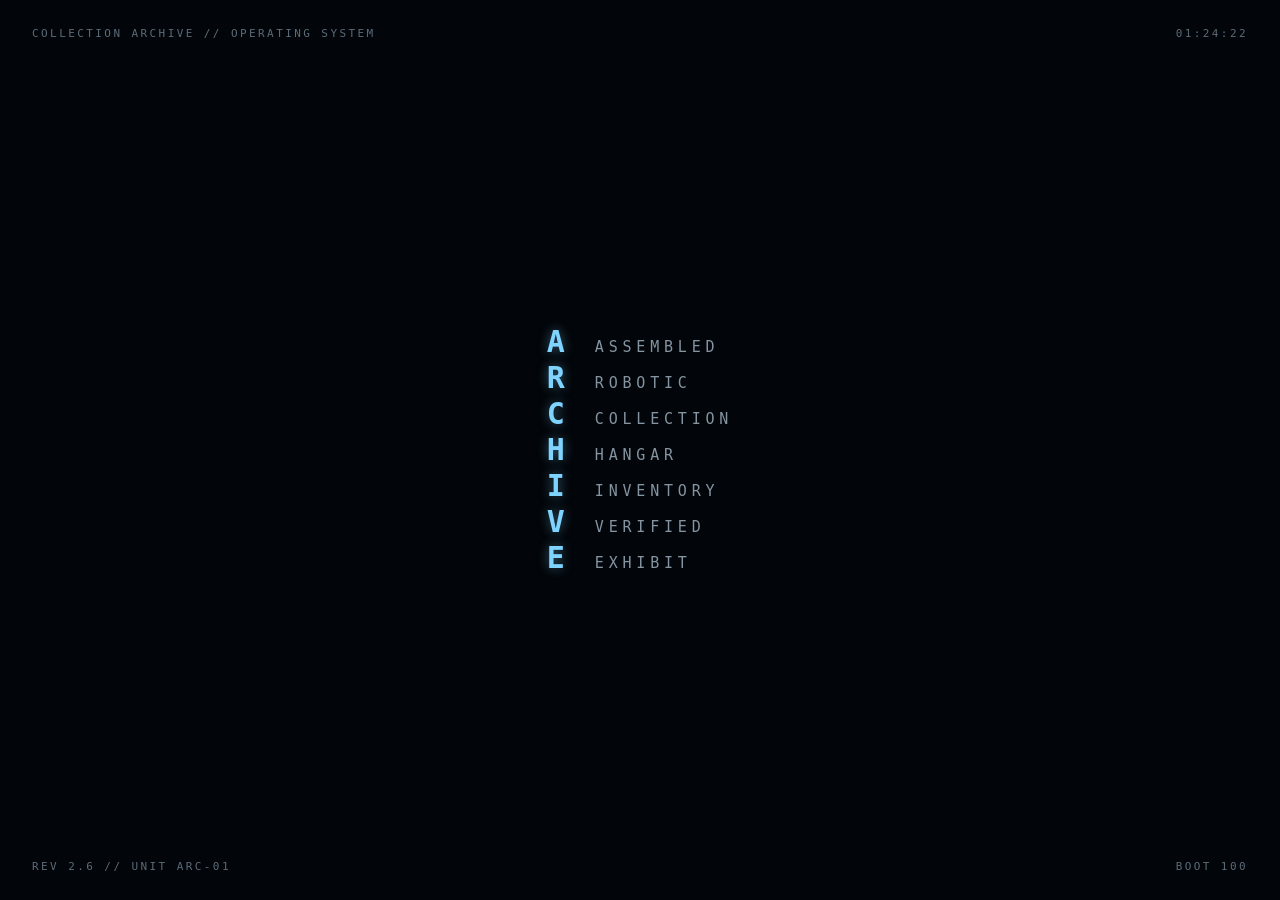
==== commit 92c4dc98: "Fix black page after the browser Back button" ====
--- a/index.html
+++ b/index.html
@@ -36,6 +36,6 @@
     </div>
   </noscript>
 
-  <script src="js/startup.js?v=2"></script>
+  <script src="js/startup.js?v=3"></script>
 </body>
 </html>
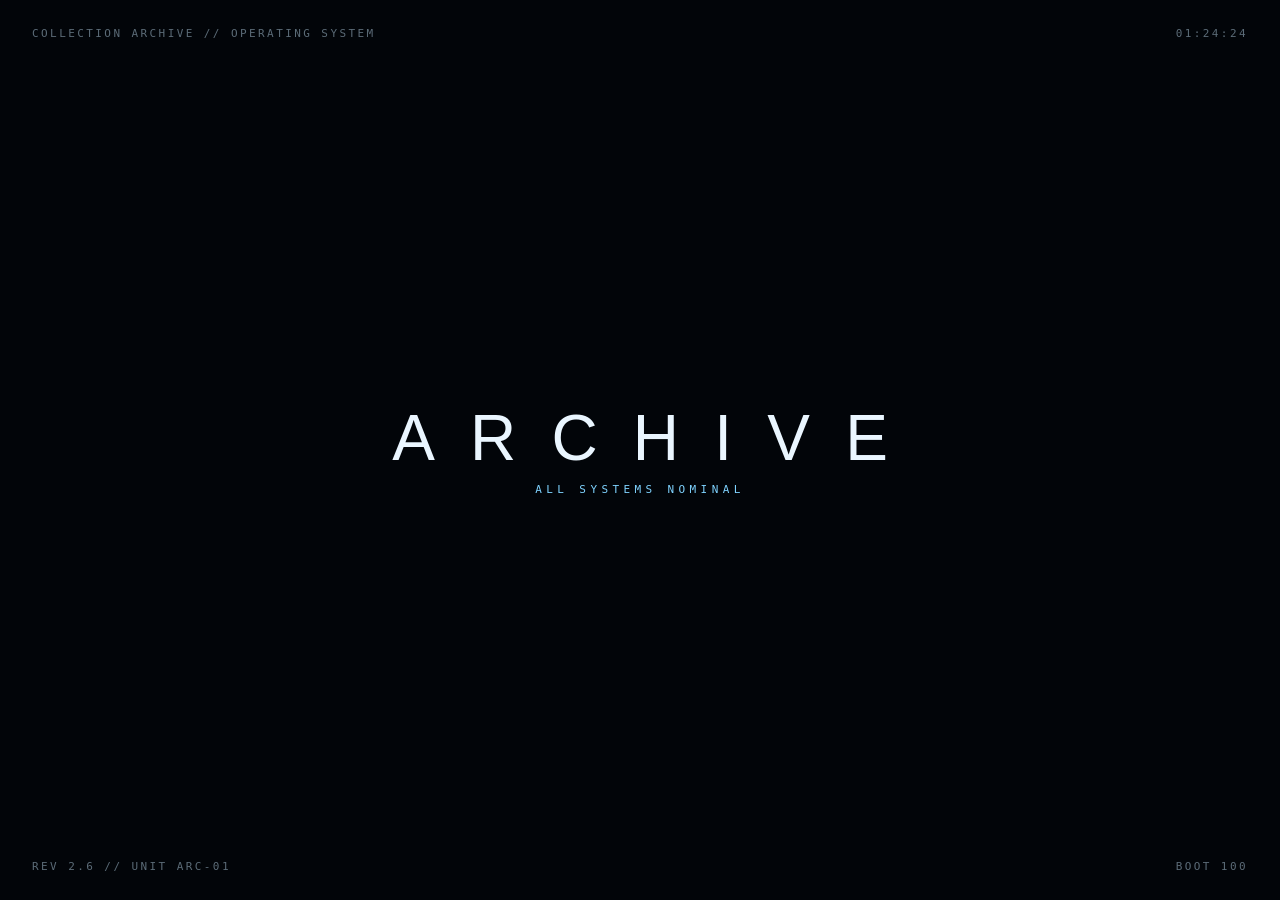
==== commit deb5263d: "Faster page changes, startup once per visit, calmer refined look - Page change waits 180 ms and fade" ====
--- a/index.html
+++ b/index.html
@@ -5,7 +5,13 @@
   <meta name="viewport" content="width=device-width, initial-scale=1">
   <meta name="robots" content="noindex,nofollow,noarchive">
   <title>Collection Archive // Startup</title>
-  <link rel="stylesheet" href="css/main.css?v=2">
+  <script>
+    // The boot plays once per visit; after that go straight to the archive.
+    try {
+      if (sessionStorage.getItem("archiveBooted")) location.replace("archive.html");
+    } catch (e) {}
+  </script>
+  <link rel="stylesheet" href="css/main.css?v=3">
   <link rel="stylesheet" href="css/startup.css?v=2">
 </head>
 <body class="startup-page">
@@ -36,6 +42,6 @@
     </div>
   </noscript>
 
-  <script src="js/startup.js?v=3"></script>
+  <script src="js/startup.js?v=4"></script>
 </body>
 </html>
--- a/css/main.css
+++ b/css/main.css
@@ -100,9 +100,9 @@
   opacity: 0;
   transform: translateY(6px);
   transition:
-    opacity .42s ease,
-    transform .42s cubic-bezier(.2,.8,.2,1),
-    filter .42s ease;
+    opacity .22s ease,
+    transform .22s cubic-bezier(.2,.8,.2,1),
+    filter .22s ease;
 }
 
 body.page-ready,
